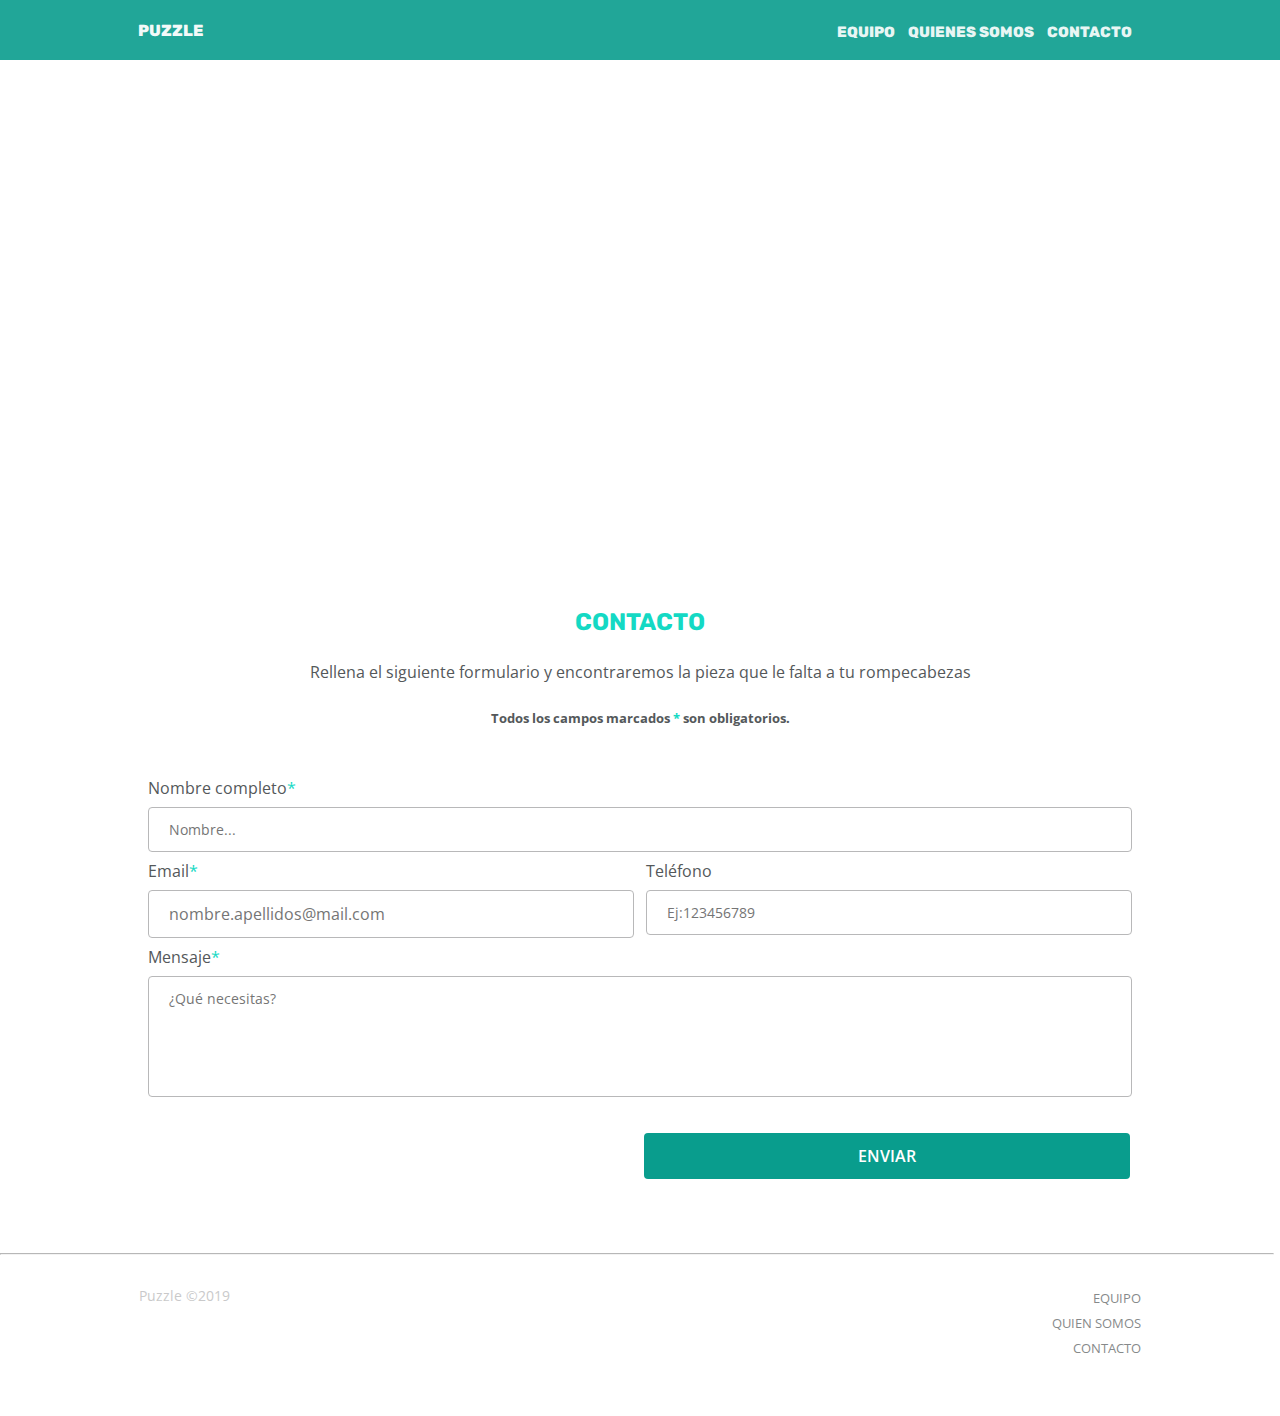
==== public/contact.html @ d9b505ab "final changes" ====
<!DOCTYPE html>
<html lang="es">
    
    <head>
        <meta charset="UTF-8" />
        <meta name="viewport" content="width=device-width, initial-scale=1" />
        <title>Contacto PUZZLE</title>
        <style>
            @import url('https://fonts.googleapis.com/css?family=Open+Sans:400,600|Rubik:500&display=swap');
        </style>
        <link rel="icon" href="./favicon.png" />
        <link rel="stylesheet" href="./assets/css/contact.css" />
    </head>
    
    <body>
        <div class="page">
            <header class="header">
                <div class="header-puzzle"> <a class="title" href="index.html" title="Enlace a la home">PUZZLE</a>

                </div>
                <nav class="menu">
                    <ul>
                        <li> <a href="./index.html#team" title="enlace a seccion equipo">EQUIPO</a>

                        </li>
                        <li> <a href="./index.html#members" title="enlace a seccion miembros">QUIENES SOMOS</a>

                        </li>
                        <li> <a href="#contact" title="enlace a formulario de contacto">CONTACTO</a> 
                        </li>
                    </ul>
                </nav>
            </header>
            <main>
                <div class="hero"></div>
                <div class="csection">
                     <h3 class="csection__title" id="contact">Contacto</h3>

                    <section class="csection__text">
                        <p>Rellena el siguiente formulario y encontraremos la pieza que le falta
                            a tu rompecabezas</p>
                         <h5>Todos los campos marcados <span>*</span> son obligatorios.</h5>

                    </section>
                </div>
                <div class="form__content">
                    <form action="https://formspree.io/xyywoylr" method="POST">
                        <div class="form__content--name">
                            <label for="full-name">Nombre completo<span>*</span>

                            </label>
                            <input type="text" name="full-name" id="full-name" placeholder="Nombre..."
                            required />
                        </div>
                        <div class="form__content--mailphone">
                            <div class="form__content--email">
                                <label for="email">Email<span>*</span>

                                </label>
                                <input type="email" name="email" id="email" required placeholder="nombre.apellidos@mail.com">
                            </div>
                            <div class="form__content--phone">
                                <label for="phone">Teléfono</label>
                                <input type="tel" name="phone" id="phone" placeholder="Ej:123456789">
                            </div>
                        </div>
                        <div class="form__content--text">
                            <label for="message">Mensaje<span>*</span>

                            </label>
                            <textarea name="message" rows="5" cols="20" placeholder="¿Qué necesitas?"></textarea>
                        </div>
                        <div class="form__content--submit">
                            <input type="submit" value="enviar">
                        </div>
                    </form>
                </div>
                <footer>
                    <hr>
                    <div class="f-wrapper">
                        <div class="item item--1">Puzzle ©2019</div> <a class="item item--2" href=https://adalab.es target="_blank"></a>
                        <nav
                        class="item item--3">
                            <ul style="list-style-type:none">
                                <li> <a href="index.html#team" title="equipo">EQUIPO</a>
                                </li>
                                <li> <a href="index.html#members" title="miembros">QUIEN SOMOS</a>
                                </li>
                                <li> <a href="contact.html" title="contacto">CONTACTO</a>
                                </li>
                            </ul>
                            </nav>
                    </div>
                </footer>
        </div>
    </body>

</html>
---- public/assets/css/contact.css ----
/* DEVICES *//* COLORS *//*Colorsecondary*//* fcolorSecondarydaylighter *//* footerBg, navColor,h_ClaimBackgroundColor  *//*footerNavColor, fcolorPrimary *//*fcolorLight*//*TIPOGRAFIAS *//* MEDIDAS *//* MEDIDAS ASIDE */* {
  padding: 0px;
  margin: 0px;
  -webkit-box-sizing: border-box;
  box-sizing: border-box;
}

html {
  font-size: 16px;
}

.header {
  width: 100%;
  position: fixed;
  top: 0px;
  z-index: 3;
  font-family: "RubiK";
}

.header .header-puzzle {
  width: 100%;
  background-color: #099D8D;
  opacity: 0.95;
  padding: 0.93rem;
  height: 3.75rem;
}

.header .title {
  color: white;
  font-weight: 800;
  display: -webkit-box;
  display: -ms-flexbox;
  display: flex;
  -webkit-box-orient: horizontal;
  -webkit-box-direction: normal;
  -ms-flex-direction: row;
  flex-direction: row;
  -ms-flex-pack: distribute;
  justify-content: space-around;
  font-size: 1rem;
  padding-top: 0.62rem;
  text-decoration: none;
}

.menu {
  background-color: #14D9C4;
  opacity: 0.9;
  padding-top: 0.93rem;
  font-size: 0.93rem;
  font-weight: 800;
  height: 2.81rem;
  text-align: center;
  position: relative;
  top: 0;
  width: 100vw;
}

.menu ul li {
  display: inline;
  padding-right: 0.62rem;
}

.menu ul li a {
  text-decoration: none;
  color: white;
  padding-top: 0.5rem;
  padding-bottom: 0.43rem;
  left: 1rem;
  right: 1.06rem;
}

.menu ul li a:hover {
  text-decoration: underline;
  font-size: 1rem;
}

.hero {
  background: url(../images/computer.jpg);
  background-repeat: no-repeat;
  background-size: cover;
  background-position: bottom;
  display: -webkit-box;
  display: -ms-flexbox;
  display: flex;
  -webkit-box-pack: center;
  -ms-flex-pack: center;
  justify-content: center;
  -webkit-box-align: end;
  -ms-flex-align: end;
  align-items: flex-end;
  height: 65vh;
}

.csection {
  width: 100%;
  display: -webkit-box;
  display: -ms-flexbox;
  display: flex;
  -webkit-box-orient: vertical;
  -webkit-box-direction: normal;
  -ms-flex-direction: column;
  flex-direction: column;
  -webkit-box-pack: center;
  -ms-flex-pack: center;
  justify-content: center;
  -webkit-box-align: center;
  -ms-flex-align: center;
  align-items: center;
  padding: 60px 0pc 30px 0px;
  background-color: white;
}

.csection__title {
  font-size: 24px;
  font-weight: bold;
  font-stretch: normal;
  font-style: normal;
  line-height: 1.88;
  letter-spacing: normal;
  margin: 0px auto;
  text-transform: uppercase;
  color: #14D9C4;
  font-family: "RubiK";
}

.csection__text {
  width: 80%;
  margin: 0px auto;
  padding-top: 15px;
}

.csection__text p {
  font-size: 1rem;
  line-height: 1.5;
  letter-spacing: normal;
  font-weight: normal;
  font-stretch: normal;
  font-style: normal;
  text-align: center;
  color: #54585A;
  font-family: "Open Sans", sans-serif;
}

.csection__text h5 {
  padding-top: 25px;
  text-align: center;
  color: #54585A;
  font-family: "Open Sans", sans-serif;
}

.csection__text span {
  color: #14D9C4;
}

span {
  color: #14D9C4;
}

label {
  padding-top: 25px;
  color: #54585A;
  font-family: "Open Sans", sans-serif;
}

.form__content {
  width: 80vw;
  margin: 0px auto;
  border-radius: 5px;
  padding: 20px;
  padding-bottom: 70px;
  -webkit-box-sizing: border-box;
  box-sizing: border-box;
}

.form__content--email input {
  font-size: 16px;
  color: #54585A;
}

.form__content--email input ::-webkit-input-placeholder {
  font-size: 16px;
  color: #54585A;
}

.form__content--email input :-ms-input-placeholder {
  font-size: 16px;
  color: #54585A;
}

.form__content--email input ::-ms-input-placeholder {
  font-size: 16px;
  color: #54585A;
}

.form__content--email input ::placeholder {
  font-size: 16px;
  color: #54585A;
}

.form__content--submit {
  padding-top: 24px;
}

.form__content--submit input {
  border-radius: 4px;
  border: none;
  text-decoration: none;
  margin: 4px 2px;
  cursor: pointer;
  font-size: 16px;
  font-weight: 600;
  font-stretch: normal;
  font-style: normal;
  line-height: normal;
  letter-spacing: normal;
  text-align: center;
  text-transform: uppercase;
  background-color: #099D8D;
  color: white;
}

.form__content--submit input :hover {
  background-color: #14D9C4;
}

input,textarea {
  width: 100%;
  padding: 12px 20px;
  margin: 8px 0;
  display: block;
  border-radius: 4px;
  -webkit-box-sizing: border-box;
  box-sizing: border-box;
  font-size: 14px;
  font-family: "Open Sans", sans-serif;
  color: #B8B8B9;
  border: 1px solid #B8B8B9;
}

textarea {
  resize: none;
}

hr {
  width: 99.5%;
  height: 0.5px;
  background-color: #b8b8b9;
  opacity: 70%;
}

.f-wrapper {
  display: grid;
  width: 100%;
  height: 250px;
  grid-template-columns: 74px 1fr 74px;
  grid-template-rows: 30px 20px 20px 60px 30px 45px 45px;
}

.item--1 {
  grid-column: 2/3;
  grid-row: 2/3;
  font-family: "Open Sans", sans-serif;
  color: #b8b8b9;
  text-align: center;
  font-size: 85%;
}

.item--2 {
  grid-column: 2/3;
  grid-row: 6/7;
  background-image: url(../images/adalablogo.jpg);
  background-size: contain;
  background-repeat: no-repeat;
  display: inline-block;
  background-position: center;
}

.item--3 {
  grid-column: 2/3;
  grid-row: 4/5;
  font-family: "Open Sans", sans-serif;
  font-size: 82%;
  line-height: 20px;
  opacity: 70%;
  text-align: center;
  padding: 0;
  line-height: 25px;
}

.item--3 ul {
  padding: 0%;
}

.item--3 ul li a {
  color: #54585A;
  text-decoration: none;
}

@media all and (min-width: 768px) {
  .header {
    display: -webkit-box;
    display: -ms-flexbox;
    display: flex;
    -webkit-box-pack: justify;
    -ms-flex-pack: justify;
    justify-content: space-between;
    -ms-flex-line-pack: center;
    align-content: center;
    background-color: #099D8D;
    opacity: 0.9;
    width: 100%;
    height: 60px;
    position: fixed;
    top: 0;
  }

  .header .header-puzzle {
    padding: 0;
    display: -webkit-box;
    display: -ms-flexbox;
    display: flex;
    -webkit-box-pack: start;
    -ms-flex-pack: start;
    justify-content: flex-start;
    -webkit-box-align: center;
    -ms-flex-align: center;
    align-items: center;
  }

  .header .title {
    text-align: left;
    margin-left: 2.81rem;
    display: -webkit-box;
    display: -ms-flexbox;
    display: flex;
    -webkit-box-orient: horizontal;
    -webkit-box-direction: normal;
    -ms-flex-direction: row;
    flex-direction: row;
    -webkit-box-pack: start;
    -ms-flex-pack: start;
    justify-content: flex-start;
    -webkit-box-align: center;
    -ms-flex-align: center;
    align-items: center;
    padding-top: 0;
  }

  .menu {
    width: 100%;
    padding-top: 22.5px;
    background-color: #099D8D;
    opacity: 0.9;
    text-align: right;
    padding-right: 45px;
  }

  .hero {
    -webkit-box-pack: start;
    -ms-flex-pack: start;
    justify-content: flex-start;
    padding-left: 5%;
    height: 40vh;
    background-position: center;
  }

  .f-wrapper {
    height: 161px;
    grid-template-columns: 45px 172px 1fr 324px 90px;
    grid-template-rows: 30px 20px 15px 45px 51px;
    border: solid 1px white;
  }

  .item--1 {
    display: inline-block;
    opacity: 75%;
    font-family: "Open Sans", sans-serif;
    color: #b8b8b9;
    text-align: left;
    font-size: 85%;
    grid-column: 2/3;
    grid-row: 2/3;
  }

  .item--2 {
    display: inline-block;
    background-position: left;
    padding-top: 15px;
    grid-row: 4/5;
    grid-column: 2/3;
  }

  .item--3 {
    display: inline-block;
    padding-top: 15px;
    grid-column: 4/5;
    grid-row: 2/5;
    text-align: right;
    padding: 0;
  }
}

@media all and (min-width: 1200px) {
  .header .title {
    margin-left: 138px;
  }

  .menu {
    text-align: right;
    padding-right: 138px;
  }

  .hero {
    -webkit-box-pack: start;
    -ms-flex-pack: start;
    justify-content: flex-start;
    height: 60vh;
    background: url(../images/computer.jpg);
    background-position: center;
    background-size: cover;
  }

  .form__content--mailphone {
    display: -webkit-box;
    display: -ms-flexbox;
    display: flex;
    -webkit-box-pack: justify;
    -ms-flex-pack: justify;
    justify-content: space-between;
  }

  .form__content--email input {
    width: 38vw;
  }

  .form__content--phone input {
    width: 38vw;
  }

  .form__content--submit input {
    width: 38vw;
  }

  .form__content--submit {
    display: -webkit-box;
    display: -ms-flexbox;
    display: flex;
    -webkit-box-pack: end;
    -ms-flex-pack: end;
    justify-content: flex-end;
    text-align: end;
  }

  .f-wrapper {
    height: 161px;
    grid-template-columns: 138px 172px 1fr 324px 138px;
    grid-template-rows: 30px 20px 15px 45px 51px;
  }
}

/*# sourceMappingURL=contact.css.map */
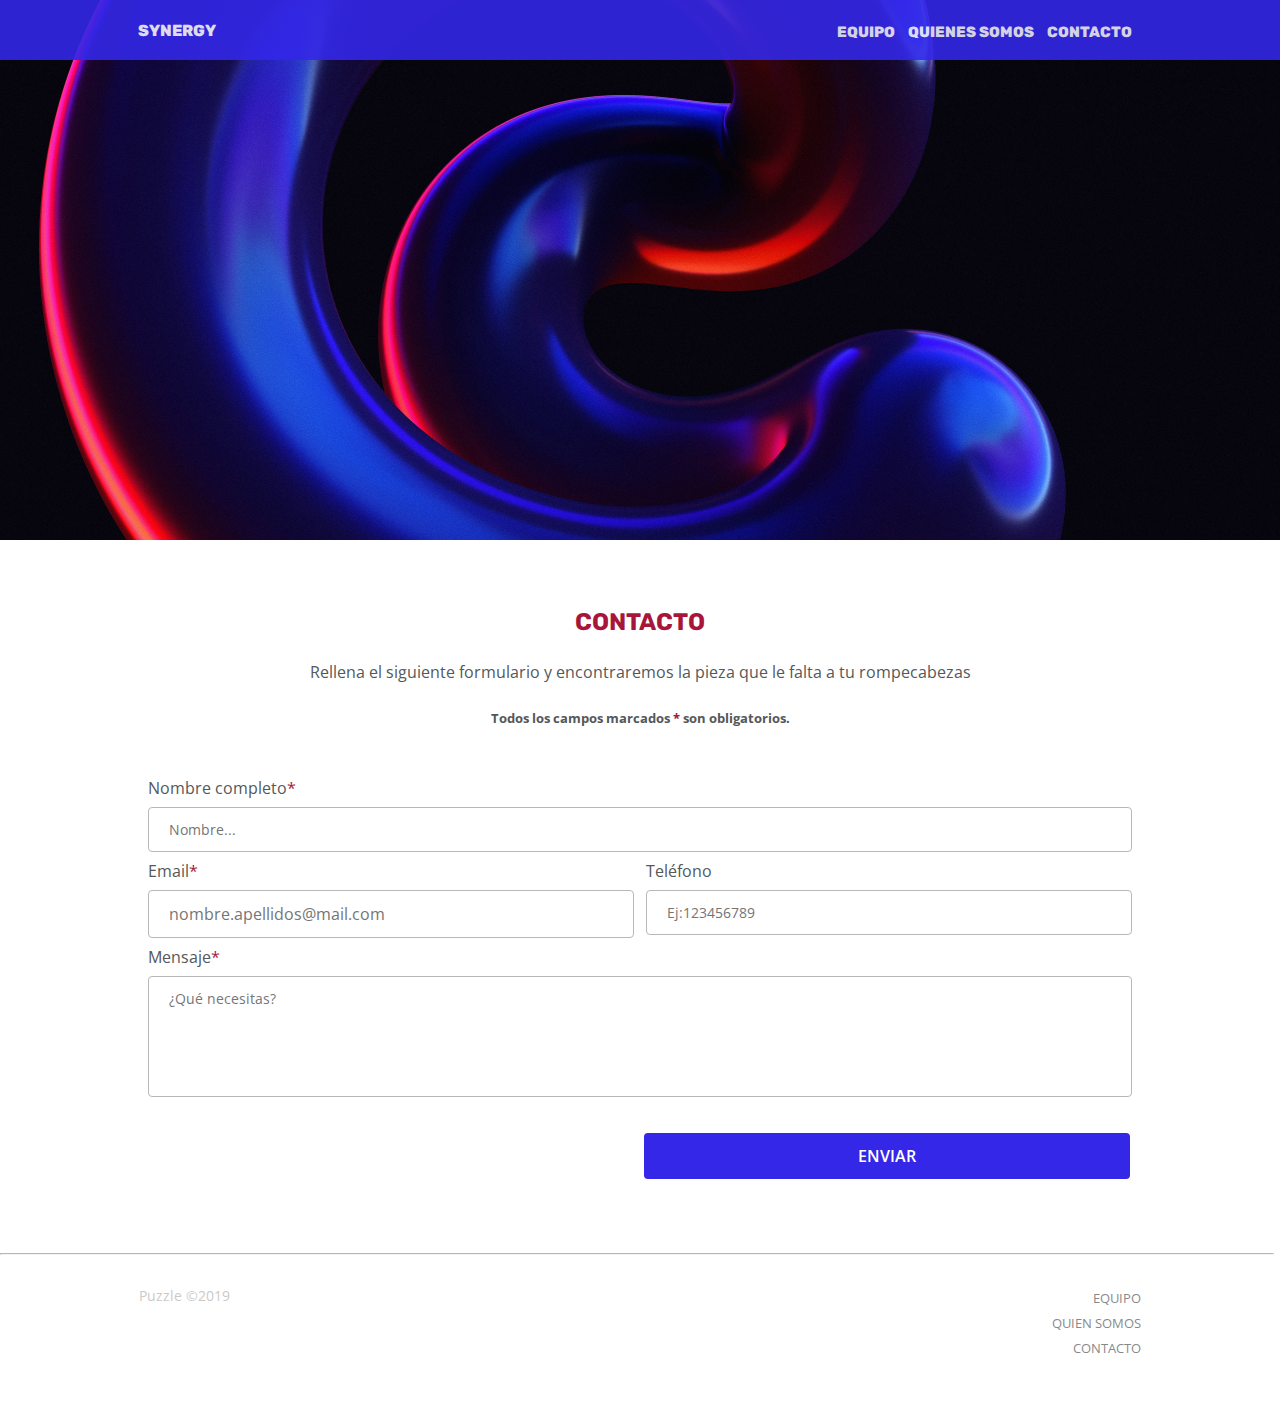
==== commit 542b3d44: "puzzle to synergy" ====
--- a/public/contact.html
+++ b/public/contact.html
@@ -15,7 +15,7 @@
     <body>
         <div class="page">
             <header class="header">
-                <div class="header-puzzle"> <a class="title" href="index.html" title="Enlace a la home">PUZZLE</a>
+                <div class="header-puzzle"> <a class="title" href="index.html" title="Enlace a la home">SYNERGY</a>
 
                 </div>
                 <nav class="menu">
--- a/public/assets/css/contact.css
+++ b/public/assets/css/contact.css
@@ -19,7 +19,7 @@
 
 .header .header-puzzle {
   width: 100%;
-  background-color: #099D8D;
+  background-color: #3427e7;
   opacity: 0.95;
   padding: 0.93rem;
   height: 3.75rem;
@@ -43,7 +43,7 @@
 }
 
 .menu {
-  background-color: #14D9C4;
+  background-color: #a7163a;
   opacity: 0.9;
   padding-top: 0.93rem;
   font-size: 0.93rem;
@@ -75,19 +75,9 @@
 }
 
 .hero {
-  background: url(../images/computer.jpg);
+  background: url(../images/back.jpg);
   background-repeat: no-repeat;
-  background-size: cover;
-  background-position: bottom;
-  display: -webkit-box;
-  display: -ms-flexbox;
-  display: flex;
-  -webkit-box-pack: center;
-  -ms-flex-pack: center;
-  justify-content: center;
-  -webkit-box-align: end;
-  -ms-flex-align: end;
-  align-items: flex-end;
+  background-position: right;
   height: 65vh;
 }
 
@@ -119,7 +109,7 @@
   letter-spacing: normal;
   margin: 0px auto;
   text-transform: uppercase;
-  color: #14D9C4;
+  color: #a7163a;
   font-family: "RubiK";
 }
 
@@ -149,11 +139,11 @@
 }
 
 .csection__text span {
-  color: #14D9C4;
+  color: #a7163a;
 }
 
 span {
-  color: #14D9C4;
+  color: #a7163a;
 }
 
 label {
@@ -215,12 +205,12 @@
   letter-spacing: normal;
   text-align: center;
   text-transform: uppercase;
-  background-color: #099D8D;
+  background-color: #3427e7;
   color: white;
 }
 
 .form__content--submit input :hover {
-  background-color: #14D9C4;
+  background-color: #a7163a;
 }
 
 input,textarea {
@@ -306,7 +296,7 @@
     justify-content: space-between;
     -ms-flex-line-pack: center;
     align-content: center;
-    background-color: #099D8D;
+    background-color: #3427e7;
     opacity: 0.9;
     width: 100%;
     height: 60px;
@@ -349,7 +339,7 @@
   .menu {
     width: 100%;
     padding-top: 22.5px;
-    background-color: #099D8D;
+    background-color: #3427e7;
     opacity: 0.9;
     text-align: right;
     padding-right: 45px;
@@ -415,7 +405,6 @@
     -ms-flex-pack: start;
     justify-content: flex-start;
     height: 60vh;
-    background: url(../images/computer.jpg);
     background-position: center;
     background-size: cover;
   }
